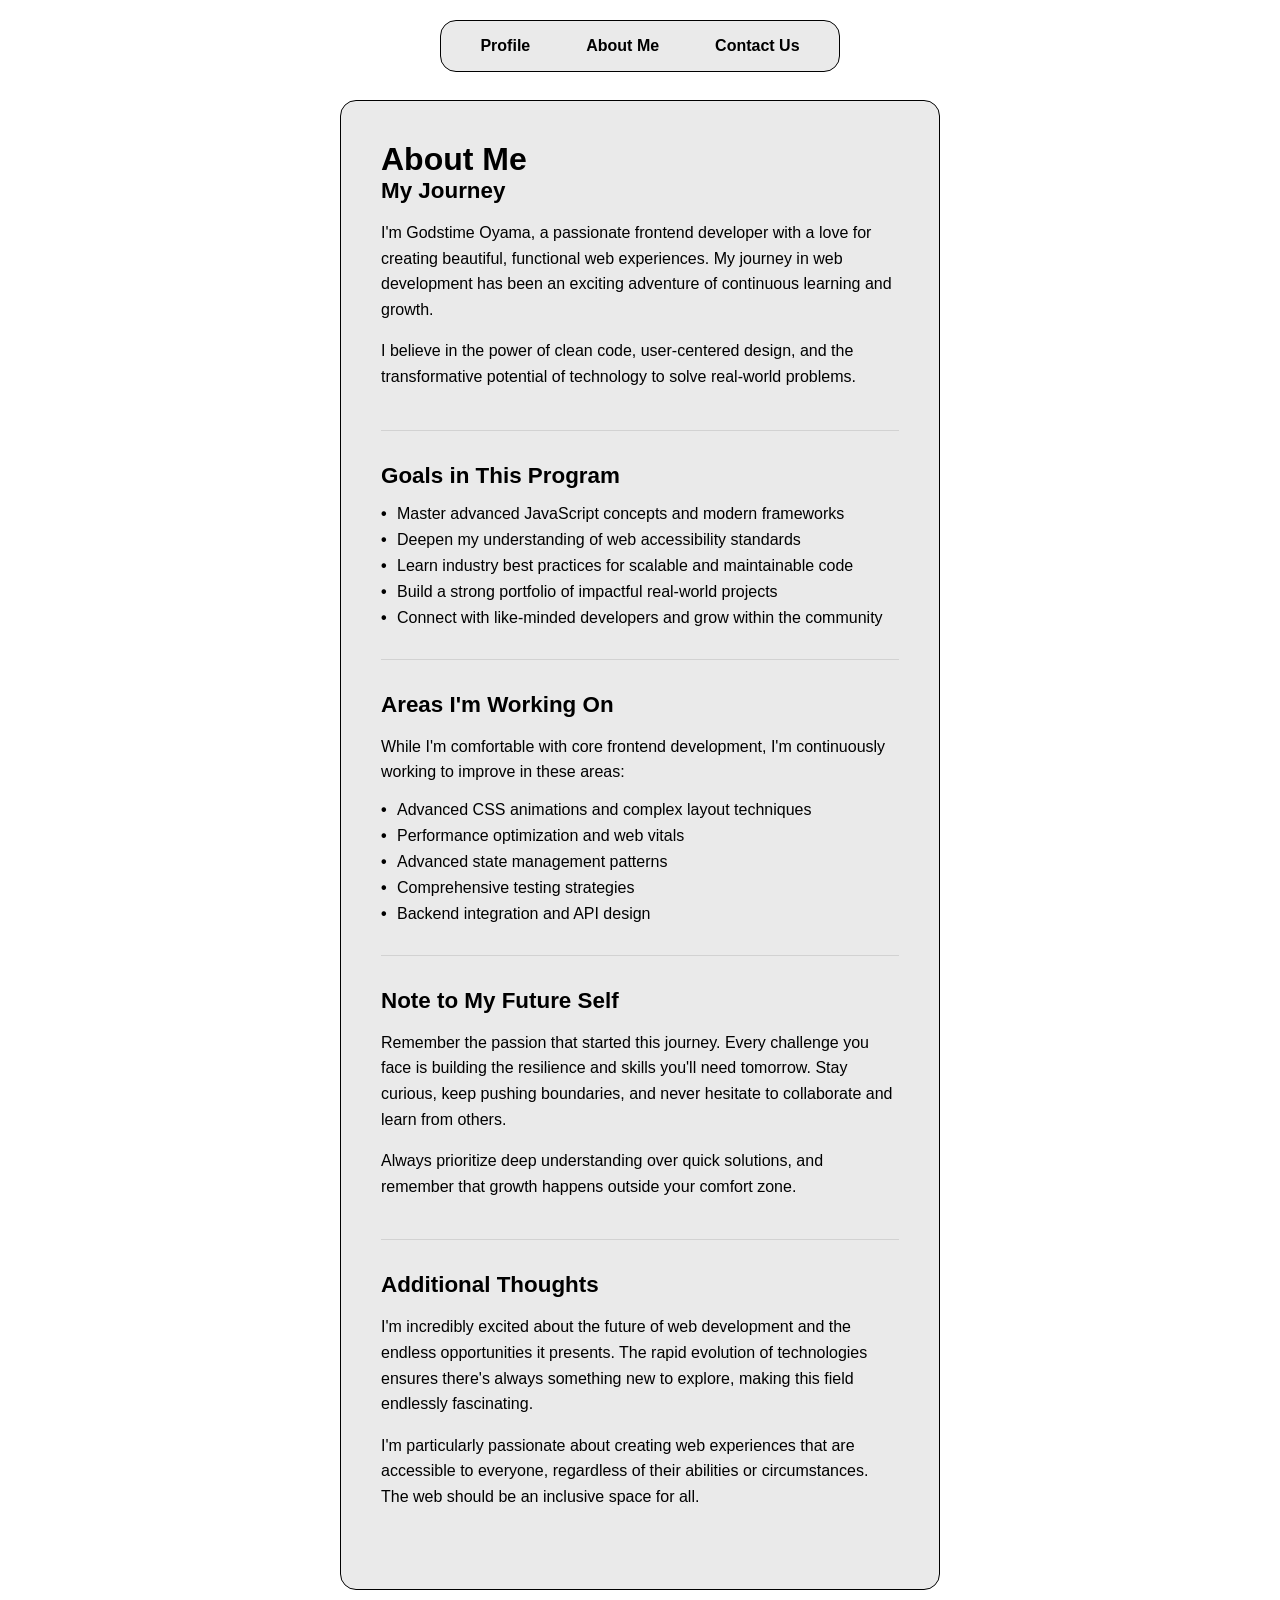
==== stage-O/about.html @ 51dfe08b "Added Contact and ABout pages, updated the css and js files and modified the index.html file to catu" ====
<!DOCTYPE html>
<html lang="en">
<head>
    <meta charset="UTF-8">
    <meta name="viewport" content="width=device-width, initial-scale=1.0">
    <title>About Me - Godstime Oyama</title>
    <link rel="stylesheet" href="style.css">
</head>
<body>
      <div class="nav-container">
        <nav data-testid="test-main-nav">
            <!-- Desktop Navigation -->
            <div class="nav-desktop">
                <ul>
                    <li><a href="index.html">Profile</a></li>
                    <li><a href="about.html">About Me</a></li>
                    <li><a href="contact.html">Contact Us</a></li>
                </ul>
            </div>
            
            <!-- Mobile Navigation -->
            <div class="nav-mobile">
                <div class="nav-brand">Menu</div>
                <button class="mobile-menu-button" aria-label="Toggle menu">
                    <span></span>
                    <span></span>
                    <span></span>
                </button>
                <div class="mobile-menu">
                    <a href="index.html">Profile</a>
                    <a href="about.html">About Me</a>
                    <a href="contact.html">Contact Us</a>
                </div>
            </div>
        </nav>
    </div>

    <div class="about-container">
        <main data-testid="test-about-page">
            <h1>About Me</h1>
            
            <section class="about-section" data-testid="test-about-bio">
                <h2>My Journey</h2>
                <p>I'm Godstime Oyama, a passionate frontend developer with a love for creating beautiful, functional web experiences. My journey in web development has been an exciting adventure of continuous learning and growth.</p>
                <p>I believe in the power of clean code, user-centered design, and the transformative potential of technology to solve real-world problems.</p>
            </section>
            
            <section class="about-section" data-testid="test-about-goals">
                <h2>Goals in This Program</h2>
                <ul>
                    <li>Master advanced JavaScript concepts and modern frameworks</li>
                    <li>Deepen my understanding of web accessibility standards</li>
                    <li>Learn industry best practices for scalable and maintainable code</li>
                    <li>Build a strong portfolio of impactful real-world projects</li>
                    <li>Connect with like-minded developers and grow within the community</li>
                </ul>
            </section>
            
            <section class="about-section" data-testid="test-about-confidence">
                <h2>Areas I'm Working On</h2>
                <p>While I'm comfortable with core frontend development, I'm continuously working to improve in these areas:</p>
                <ul>
                    <li>Advanced CSS animations and complex layout techniques</li>
                    <li>Performance optimization and web vitals</li>
                    <li>Advanced state management patterns</li>
                    <li>Comprehensive testing strategies</li>
                    <li>Backend integration and API design</li>
                </ul>
            </section>
            
            <section class="about-section" data-testid="test-about-future-note">
                <h2>Note to My Future Self</h2>
                <p>Remember the passion that started this journey. Every challenge you face is building the resilience and skills you'll need tomorrow. Stay curious, keep pushing boundaries, and never hesitate to collaborate and learn from others.</p>
                <p>Always prioritize deep understanding over quick solutions, and remember that growth happens outside your comfort zone.</p>
            </section>
            
            <section class="about-section" data-testid="test-about-extra">
                <h2>Additional Thoughts</h2>
                <p>I'm incredibly excited about the future of web development and the endless opportunities it presents. The rapid evolution of technologies ensures there's always something new to explore, making this field endlessly fascinating.</p>
                <p>I'm particularly passionate about creating web experiences that are accessible to everyone, regardless of their abilities or circumstances. The web should be an inclusive space for all.</p>
            </section>
        </main>
    </div>

    <script src="./app.js"></script>
</body>
</html>
---- stage-O/style.css ----
/* Base styles */
* {
    margin: 0;
    padding: 0;
    box-sizing: border-box;
    font-family: 'Segoe UI', Tahoma, Geneva, Verdana, sans-serif;
    /* border:1px solid red */
}

body {
    min-height: 100vh;
    display: flex;
    justify-content: center;
    align-items: center;
    padding: 20px;
}

/* Navigation */
.nav-container {
    position: absolute;
    top: 20px;
    left: 50%;
    transform: translateX(-50%);
    width: 90%;
    max-width: 400px;
    z-index: 1000;
}

nav[data-testid="test-main-nav"] {
    background-color: rgba(182, 181, 181, 0.281);
    border-radius: 16px;
    border: .4px solid black;
    padding: 1rem;
    margin-bottom: 2rem;
}

nav[data-testid="test-main-nav"] ul {
    list-style: none;
    display: flex;
    justify-content: center;
    gap: 1.5rem;
    flex-wrap: wrap;
}

nav[data-testid="test-main-nav"] a {
    text-decoration: none;
    color: #000000;
    font-weight: 600;
    padding: 0.5rem 1rem;
    border-radius: 6px;
    transition: all 0.3s ease;
}

nav[data-testid="test-main-nav"] a:hover,
nav[data-testid="test-main-nav"] a:focus {
    background: rgba(153, 153, 153, 0.5);
    color: black;
    outline: none;
    text-decoration: underline;
}

/* Profile Card Styles */
article[data-testid="test-profile-card"] {
    background-color: rgba(182, 181, 181, 0.281);
    border-radius: 16px;
    border: .4px solid black;
    overflow: hidden;
    max-width: 400px;
    width: 100%;
    transition: transform 0.3s ease, box-shadow 0.3s ease;
    margin-top: 80px;
}

article[data-testid="test-profile-card"]:hover {
    transform: translateY(-5px);
    box-shadow: 0 0 5px black;
    border: .4px solid black;
}

/* Header Section */
.profile-header {
    padding: 30px 30px 20px;
    text-align: center;
    border-bottom: 1px solid #000000;
    background-color: rgba(153, 153, 153, 0.281);
}

figure {
    margin-bottom: 20px;
}

img[data-testid="test-user-avatar"] {
    width: 120px;
    height: 120px;
    border-radius: 50%;
    object-fit: cover;
    border: 4px solid #f0f0f0;
    margin: 0 auto 10px;
    display: block;
}

figcaption {
    font-size: 0.9rem;
    color: #000000;
}

h2[data-testid="test-user-name"] {
    font-size: 1.8rem;
    margin-bottom: 10px;
    color: #000000;
}

p[data-testid="test-user-bio"] {
    color: #000000;
    line-height: 1.6;
    margin-bottom: 15px;
}

.time-display {
    background-color: #f8f9fa;
    padding: 8px 12px;
    border-radius: 20px;
    font-size: 0.85rem;
    color: #555;
    display: inline-block;
}

/* Content Section */
.profile-content {
    padding: 20px 30px;
}

section {
    margin-bottom: 25px;
}

h3 {
    font-size: 1.2rem;
    margin-bottom: 12px;
    color: #444;
    display: flex;
    align-items: center;
}

/* Lists */
ul[data-testid="test-user-hobbies"] li,
ul[data-testid="test-user-dislikes"] li {
    padding: 8px 0;
    border-bottom: 1px solid #f5f5f5;
    display: flex;
    align-items: center;
}

/* Social Links */
nav[data-testid="test-user-social-links"] {
    display: flex;
    justify-content: center;
    gap: 2rem;
    margin-top: 10px;
}

a[data-testid^="test-user-social-"] {
    display: flex;
    align-items: center;
    justify-content: space-around;
    width: 30%;
    height: 40px;
    background-color: #f5f5f5;
    color: #555;
    text-decoration: none;
    transition: all 0.3s ease;
    font-weight: bold;
}

a[data-testid^="test-user-social-"]:hover,
a[data-testid^="test-user-social-"]:focus {
    transform: translateY(-3px);
    box-shadow: 0 5px 15px rgba(0, 0, 0, 0.1);
    outline: none;
    text-decoration: underline;
    color: black;
}

/* Contact Page Styles */
.contact-container {
    max-width: 400px;
    width: 100%;
    margin-top: 80px;
}

main[data-testid="test-contact-page"] {
    background-color: rgba(182, 181, 181, 0.281);
    border-radius: 16px;
    border: .4px solid black;
    padding: 2rem;
    transition: transform 0.3s ease, box-shadow 0.3s ease;
}

main[data-testid="test-contact-page"]:hover {
    transform: translateY(-5px);
    box-shadow: 0 0 5px black;
}

.contact-form {
    display: flex;
    flex-direction: column;
    gap: 1.5rem;
}

.form-group {
    display: flex;
    flex-direction: column;
}

.form-group label {
    font-weight: 600;
    margin-bottom: 0.5rem;
    color: #000000;
}

.form-group input,
.form-group textarea {
    padding: 0.75rem;
    border: 2px solid rgba(153, 153, 153, 0.5);
    border-radius: 8px;
    font-size: 1rem;
    background: rgba(255, 255, 255, 0.8);
    transition: border-color 0.3s ease;
}

.form-group input:focus,
.form-group textarea:focus {
    outline: none;
    border-color: #000000;
}

.form-group textarea {
    min-height: 120px;
    resize: vertical;
}

.form-group.error input,
.form-group.error textarea {
    border-color: #e74c3c;
}

.error-message {
    color: #e74c3c;
    font-size: 0.875rem;
    margin-top: 0.25rem;
    display: none;
}

.error-message.show {
    display: block;
}

.success-message {
    background: rgba(212, 237, 218, 0.8);
    color: #155724;
    padding: 1rem;
    border-radius: 8px;
    margin-bottom: 1rem;
    display: none;
    border: 1px solid #c3e6cb;
}

.success-message.show {
    display: block;
}

button[data-testid="test-contact-submit"] {
    background-color: rgba(153, 153, 153, 0.5);
    color: #000000;
    border: 1px solid #000000;
    padding: 1rem 2rem;
    border-radius: 8px;
    font-size: 1.1rem;
    font-weight: 600;
    cursor: pointer;
    transition: all 0.3s ease;
}

button[data-testid="test-contact-submit"]:hover {
    transform: translateY(-2px);
    background-color: rgba(153, 153, 153, 0.7);
}

button[data-testid="test-contact-submit"]:disabled {
    opacity: 0.6;
    cursor: not-allowed;
    transform: none;
}

/* About Page Styles */
.about-container {
    max-width: 400px;
    width: 100%;
    margin-top: 80px;
}

main[data-testid="test-about-page"] {
    background-color: rgba(182, 181, 181, 0.281);
    border-radius: 16px;
    border: .4px solid black;
    padding: 2rem;
    transition: transform 0.3s ease, box-shadow 0.3s ease;
}

main[data-testid="test-about-page"]:hover {
    transform: translateY(-5px);
    box-shadow: 0 0 5px black;
}

.about-section {
    margin-bottom: 2rem;
    padding-bottom: 1.5rem;
    border-bottom: 1px solid rgba(0, 0, 0, 0.1);
}

.about-section:last-child {
    border-bottom: none;
    margin-bottom: 0;
}

.about-section h2 {
    color: #000000;
    margin-bottom: 1rem;
    font-size: 1.4rem;
}

.about-section p {
    line-height: 1.6;
    color: #000000;
    margin-bottom: 1rem;
}

.about-section ul {
    list-style: none;
    padding-left: 0;
}

.about-section li {
    margin-bottom: 0.5rem;
    padding-left: 1rem;
    position: relative;
    color: #000000;
}

.about-section li:before {
    content: "•";
    color: #000000;
    font-weight: bold;
    position: absolute;
    left: 0;
}

/* Responsive Design */
@media (min-width: 768px) {
    .nav-container {
        max-width: 600px;
    }
    
    article[data-testid="test-profile-card"] {
        max-width: 800px;
        display: flex;
    }
    
    .profile-header {
        flex: 1;
        border-bottom: none;
        display: flex;
        flex-direction: column;
        justify-content: center;
    }
    
    .profile-content {
        flex: 1.5;
    }
    
    .contact-container,
    .about-container {
        max-width: 600px;
    }
    
    main[data-testid="test-contact-page"],
    main[data-testid="test-about-page"] {
        padding: 2.5rem;
    }
}

@media (max-width: 480px) {
    .profile-header, .profile-content {
        padding: 20px;
    }
    
    h2[data-testid="test-user-name"] {
        font-size: 1.5rem;
    }
    
    .nav-container {
        width: 95%;
    }
    
    nav[data-testid="test-main-nav"] ul {
        gap: 1rem;
    }
    
    main[data-testid="test-contact-page"],
    main[data-testid="test-about-page"] {
        padding: 1.5rem;
    }
    
    .contact-form {
        gap: 1rem;
    }
}

@media (max-width: 360px) {
    body {
        padding: 10px;
    }
    
    .nav-container {
        top: 10px;
    }
    
    nav[data-testid="test-main-nav"] {
        padding: 0.75rem;
    }
    
    nav[data-testid="test-main-nav"] ul {
        flex-direction: column;
        gap: 0.5rem;
    }
    
    article[data-testid="test-profile-card"],
    .contact-container,
    .about-container {
        margin-top: 100px;
    }
}

/* Navigation - Responsive */
.nav-container {
    position: absolute;
    top: 20px;
    left: 50%;
    transform: translateX(-50%);
    width: 90%;
    max-width: 400px;
    z-index: 1000;
}

nav[data-testid="test-main-nav"] {
    background-color: rgba(182, 181, 181, 0.281);
    border-radius: 16px;
    border: .4px solid black;
    padding: 1rem;
    margin-bottom: 2rem;
    position: relative;
}

/* Desktop Navigation */
.nav-desktop {
    display: flex;
    justify-content: center;
    gap: 1.5rem;
}

.nav-desktop ul {
    list-style: none;
    display: flex;
    gap: 1.5rem;
    flex-wrap: wrap;
}

.nav-desktop a {
    text-decoration: none;
    color: #000000;
    font-weight: 600;
    padding: 0.5rem 1rem;
    border-radius: 6px;
    transition: all 0.3s ease;
}

.nav-desktop a:hover,
.nav-desktop a:focus {
    background: rgba(153, 153, 153, 0.5);
    color: black;
    outline: none;
    text-decoration: underline;
}

/* Mobile Navigation */
.nav-mobile {
    display: none;
}

.mobile-menu-button {
    background: none;
    border: none;
    cursor: pointer;
    padding: 0.5rem;
    display: flex;
    flex-direction: column;
    gap: 4px;
    width: 30px;
    height: 30px;
    justify-content: center;
    align-items: center;
}

.mobile-menu-button span {
    display: block;
    width: 25px;
    height: 3px;
    background-color: #000000;
    transition: all 0.3s ease;
    border-radius: 2px;
}

.mobile-menu-button.active span:nth-child(1) {
    transform: rotate(45deg) translate(6px, 6px);
}

.mobile-menu-button.active span:nth-child(2) {
    opacity: 0;
}

.mobile-menu-button.active span:nth-child(3) {
    transform: rotate(-45deg) translate(6px, -6px);
}

.mobile-menu {
    position: absolute;
    top: 100%;
    left: 0;
    right: 0;
    background-color: rgba(182, 181, 181, 0.95);
    border-radius: 0 0 16px 16px;
    border: .4px solid black;
    border-top: none;
    padding: 1rem;
    display: none;
    flex-direction: column;
    gap: 0.5rem;
    backdrop-filter: blur(10px);
}

.mobile-menu.active {
    display: flex;
}

.mobile-menu a {
    text-decoration: none;
    color: #000000;
    font-weight: 600;
    padding: 0.75rem 1rem;
    border-radius: 6px;
    text-align: center;
    transition: all 0.3s ease;
    border: 1px solid transparent;
}

.mobile-menu a:hover,
.mobile-menu a:focus {
    background: rgba(153, 153, 153, 0.5);
    color: black;
    text-decoration: underline;
    border-color: #000000;
}

/* Responsive Design for Navigation */
@media (max-width: 768px) {
    .nav-desktop {
        display: none;
    }
    
    .nav-mobile {
        display: flex;
        justify-content: space-between;
        align-items: center;
    }
    
    .nav-brand {
        font-weight: 700;
        color: #000000;
        font-size: 1.1rem;
    }
    
    nav[data-testid="test-main-nav"] {
        padding: 0.75rem 1rem;
    }
}

@media (min-width: 769px) {
    .nav-mobile {
        display: none;
    }
    
    .nav-desktop {
        display: flex;
    }
}

/* Update body padding for mobile */
@media (max-width: 480px) {
    body {
        padding: 15px 10px;
    }
    
    .nav-container {
        width: 95%;
    }
    
    .mobile-menu a {
        padding: 1rem;
        font-size: 1.1rem;
    }
}

@media (max-width: 360px) {
    body {
        padding: 10px 5px;
    }
    
    .nav-container {
        top: 10px;
    }
    
    nav[data-testid="test-main-nav"] {
        padding: 0.5rem 0.75rem;
    }
    
    .mobile-menu-button {
        width: 25px;
        height: 25px;
    }
    
    .mobile-menu-button span {
        width: 20px;
        height: 2px;
    }
}
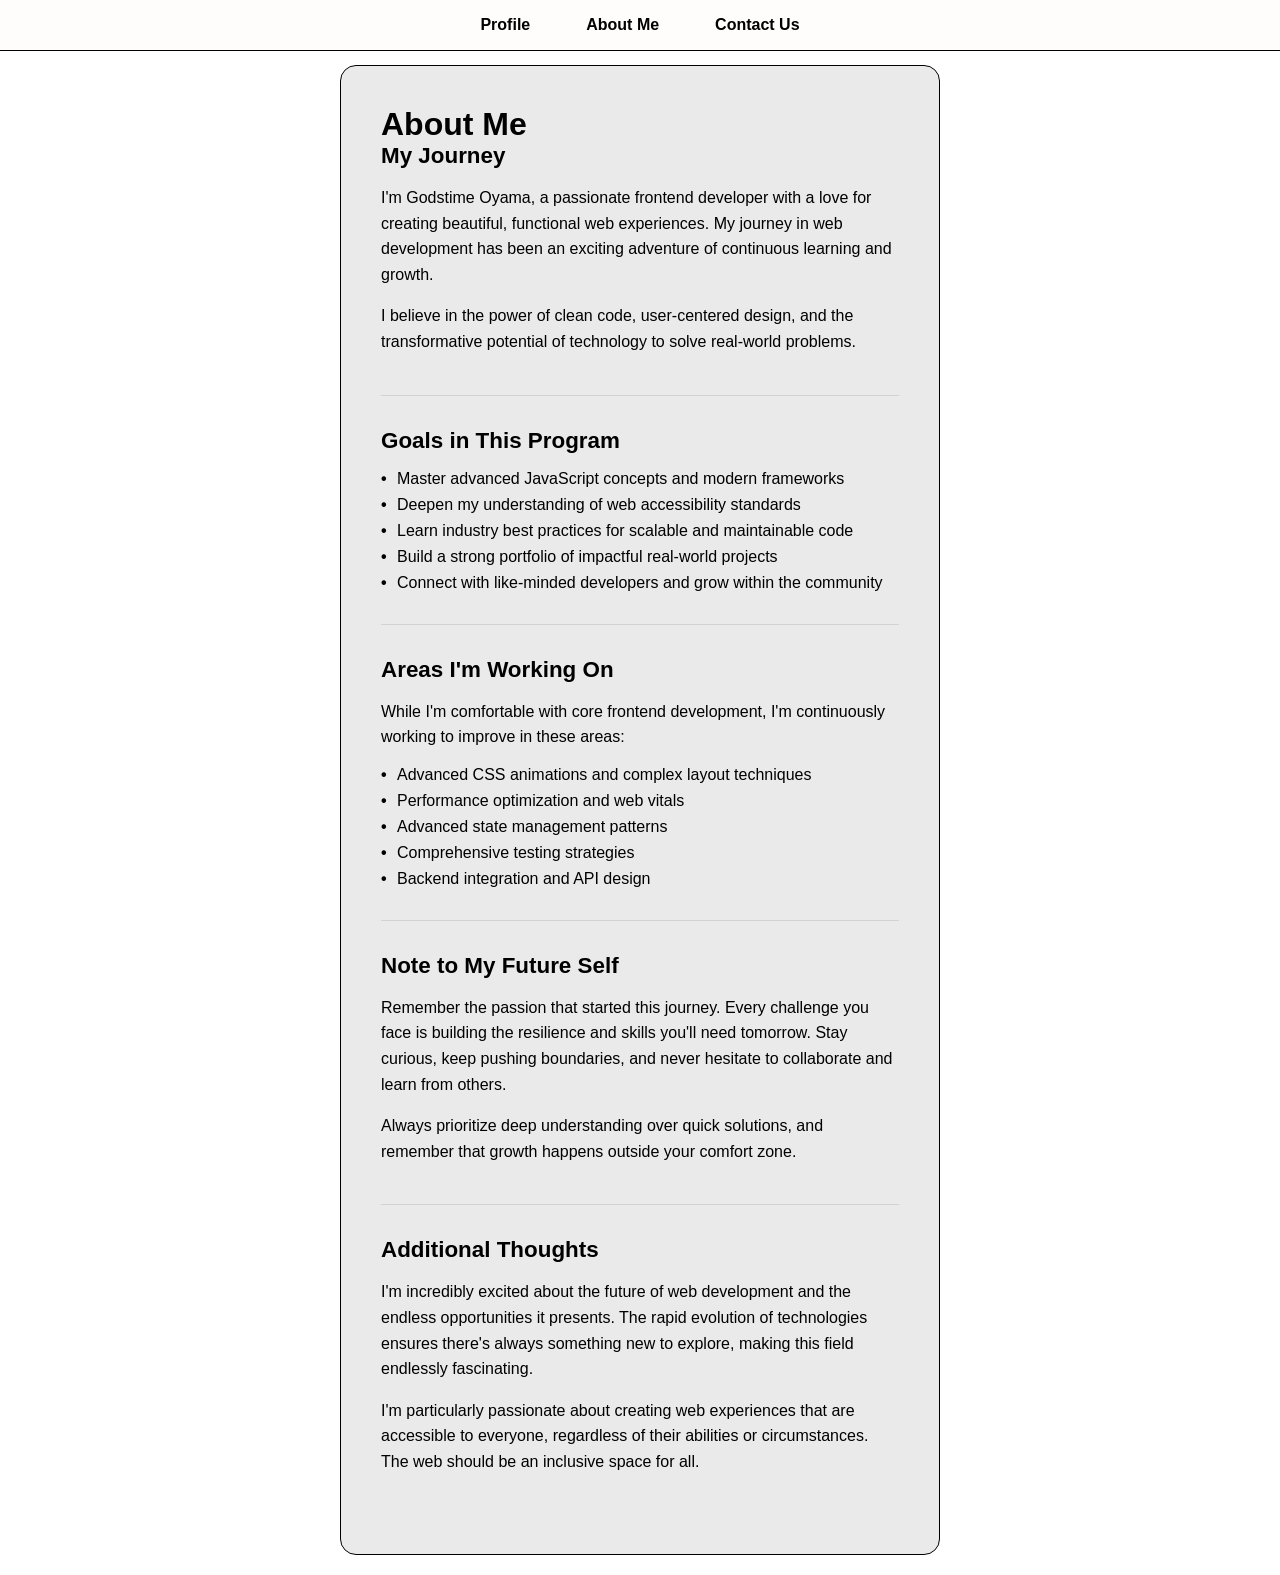
==== commit dc206431: "..." ====
--- a/stage-O/about.html
+++ b/stage-O/about.html
@@ -29,7 +29,7 @@
                 <div class="mobile-menu">
                     <a href="index.html">Profile</a>
                     <a href="about.html">About Me</a>
-                    <a href="contact.html">Contact Us</a>
+                    <a href="contact.html">Contact Me</a>
                 </div>
             </div>
         </nav>
--- a/stage-O/style.css
+++ b/stage-O/style.css
@@ -27,9 +27,8 @@
 }
 
 nav[data-testid="test-main-nav"] {
-    background-color: rgba(182, 181, 181, 0.281);
-    border-radius: 16px;
-    border: .4px solid black;
+    background-color: rgba(211, 208, 208, 0.281);
+    border-bottom: .4px solid black;
     padding: 1rem;
     margin-bottom: 2rem;
 }
@@ -68,7 +67,7 @@
     max-width: 400px;
     width: 100%;
     transition: transform 0.3s ease, box-shadow 0.3s ease;
-    margin-top: 80px;
+  margin-top: 45px;
 }
 
 article[data-testid="test-profile-card"]:hover {
@@ -185,7 +184,7 @@
 .contact-container {
     max-width: 400px;
     width: 100%;
-    margin-top: 80px;
+   margin-top: 45px;
 }
 
 main[data-testid="test-contact-page"] {
@@ -296,7 +295,7 @@
 .about-container {
     max-width: 400px;
     width: 100%;
-    margin-top: 80px;
+    margin-top: 45px;
 }
 
 main[data-testid="test-about-page"] {
@@ -443,21 +442,20 @@
 
 /* Navigation - Responsive */
 .nav-container {
-    position: absolute;
-    top: 20px;
+    position: fixed;
+    top: 0;
     left: 50%;
     transform: translateX(-50%);
-    width: 90%;
-    max-width: 400px;
+    width: 100%;
+    max-width: 100%;
     z-index: 1000;
 }
 
 nav[data-testid="test-main-nav"] {
-    background-color: rgba(182, 181, 181, 0.281);
-    border-radius: 16px;
-    border: .4px solid black;
+    background-color: rgb(255, 252, 252);
+    border-bottom: .4px solid black;
     padding: 1rem;
-    margin-bottom: 2rem;
+    /* margin-bottom: 2px; */
     position: relative;
 }
 
@@ -537,8 +535,8 @@
     top: 100%;
     left: 0;
     right: 0;
-    background-color: rgba(182, 181, 181, 0.95);
-    border-radius: 0 0 16px 16px;
+    background-color: rgba(255, 255, 255, 0.95);
+    /* border-radius: 0 0 16px 16px; */
     border: .4px solid black;
     border-top: none;
     padding: 1rem;
@@ -546,6 +544,7 @@
     flex-direction: column;
     gap: 0.5rem;
     backdrop-filter: blur(10px);
+    min-height: 100vh;
 }
 
 .mobile-menu.active {
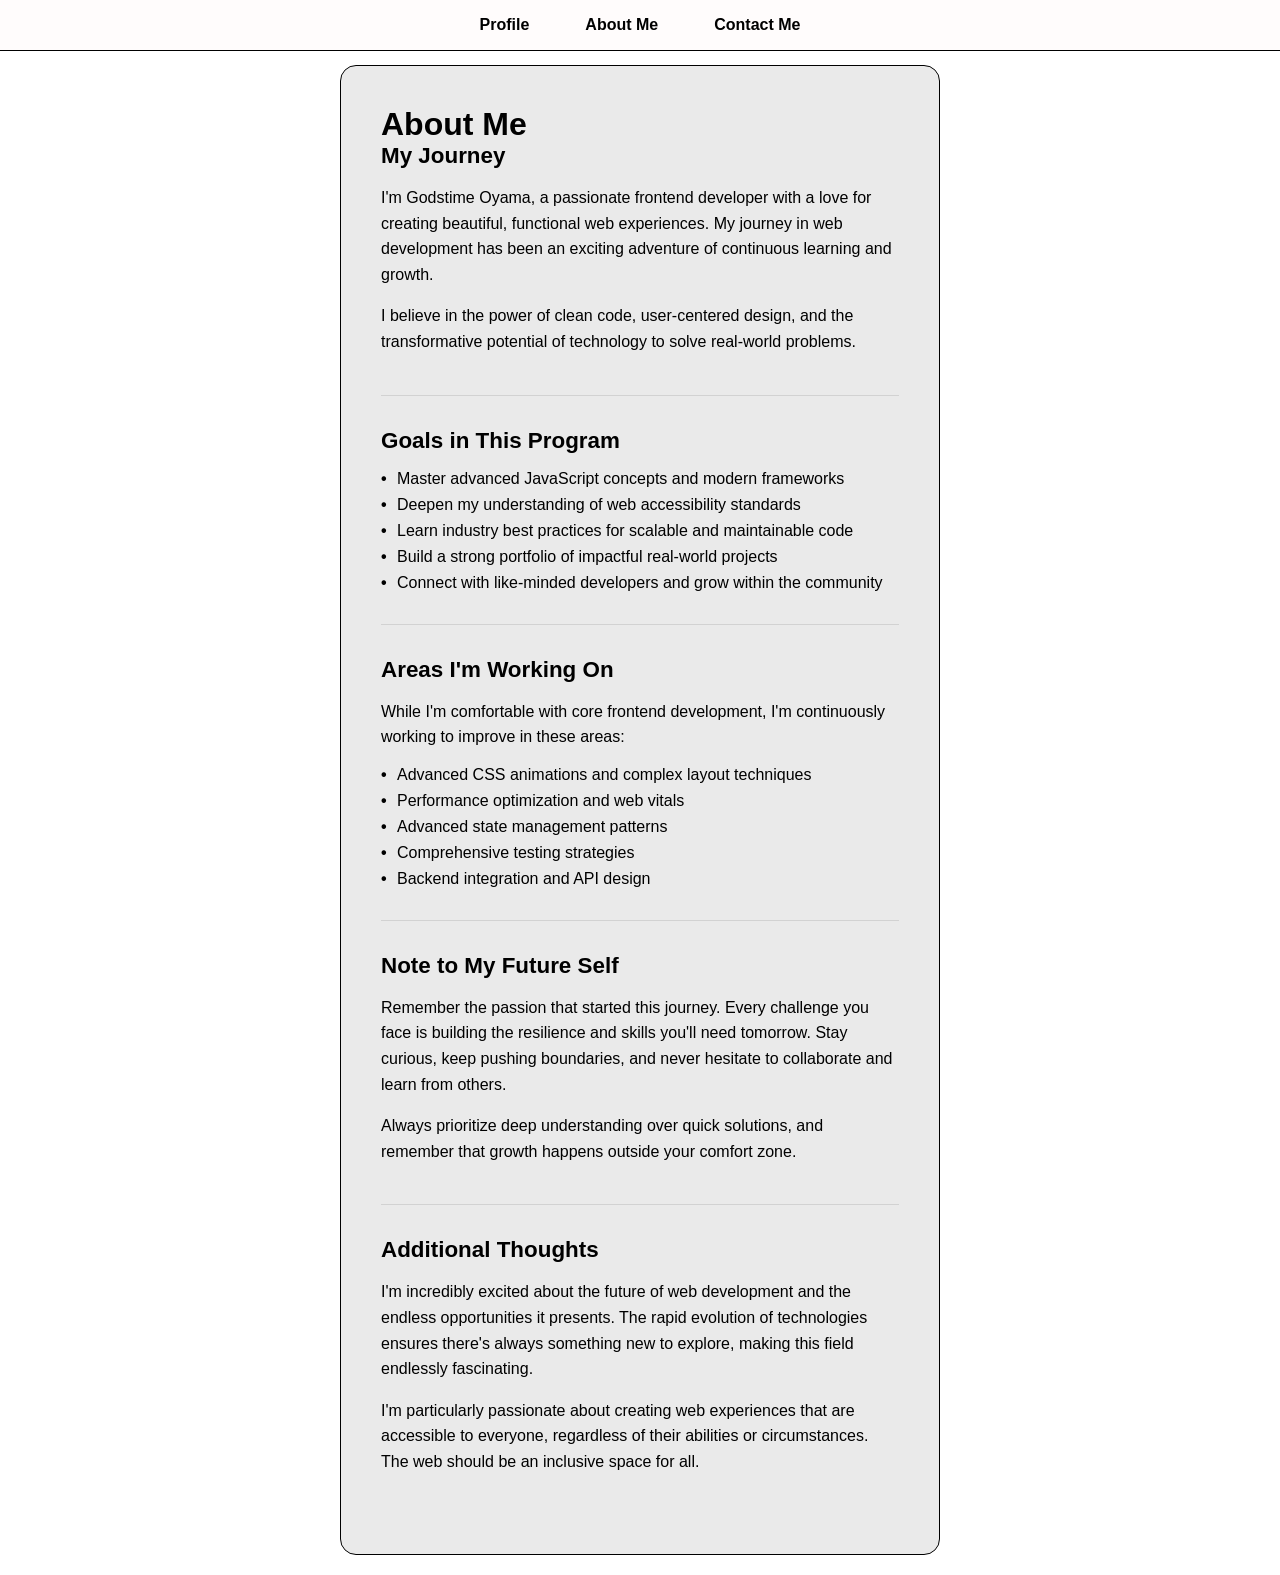
==== commit 27ab23da: "..." ====
--- a/stage-O/about.html
+++ b/stage-O/about.html
@@ -14,7 +14,7 @@
                 <ul>
                     <li><a href="index.html">Profile</a></li>
                     <li><a href="about.html">About Me</a></li>
-                    <li><a href="contact.html">Contact Us</a></li>
+                    <li><a href="contact.html">Contact Me</a></li>
                 </ul>
             </div>
             
